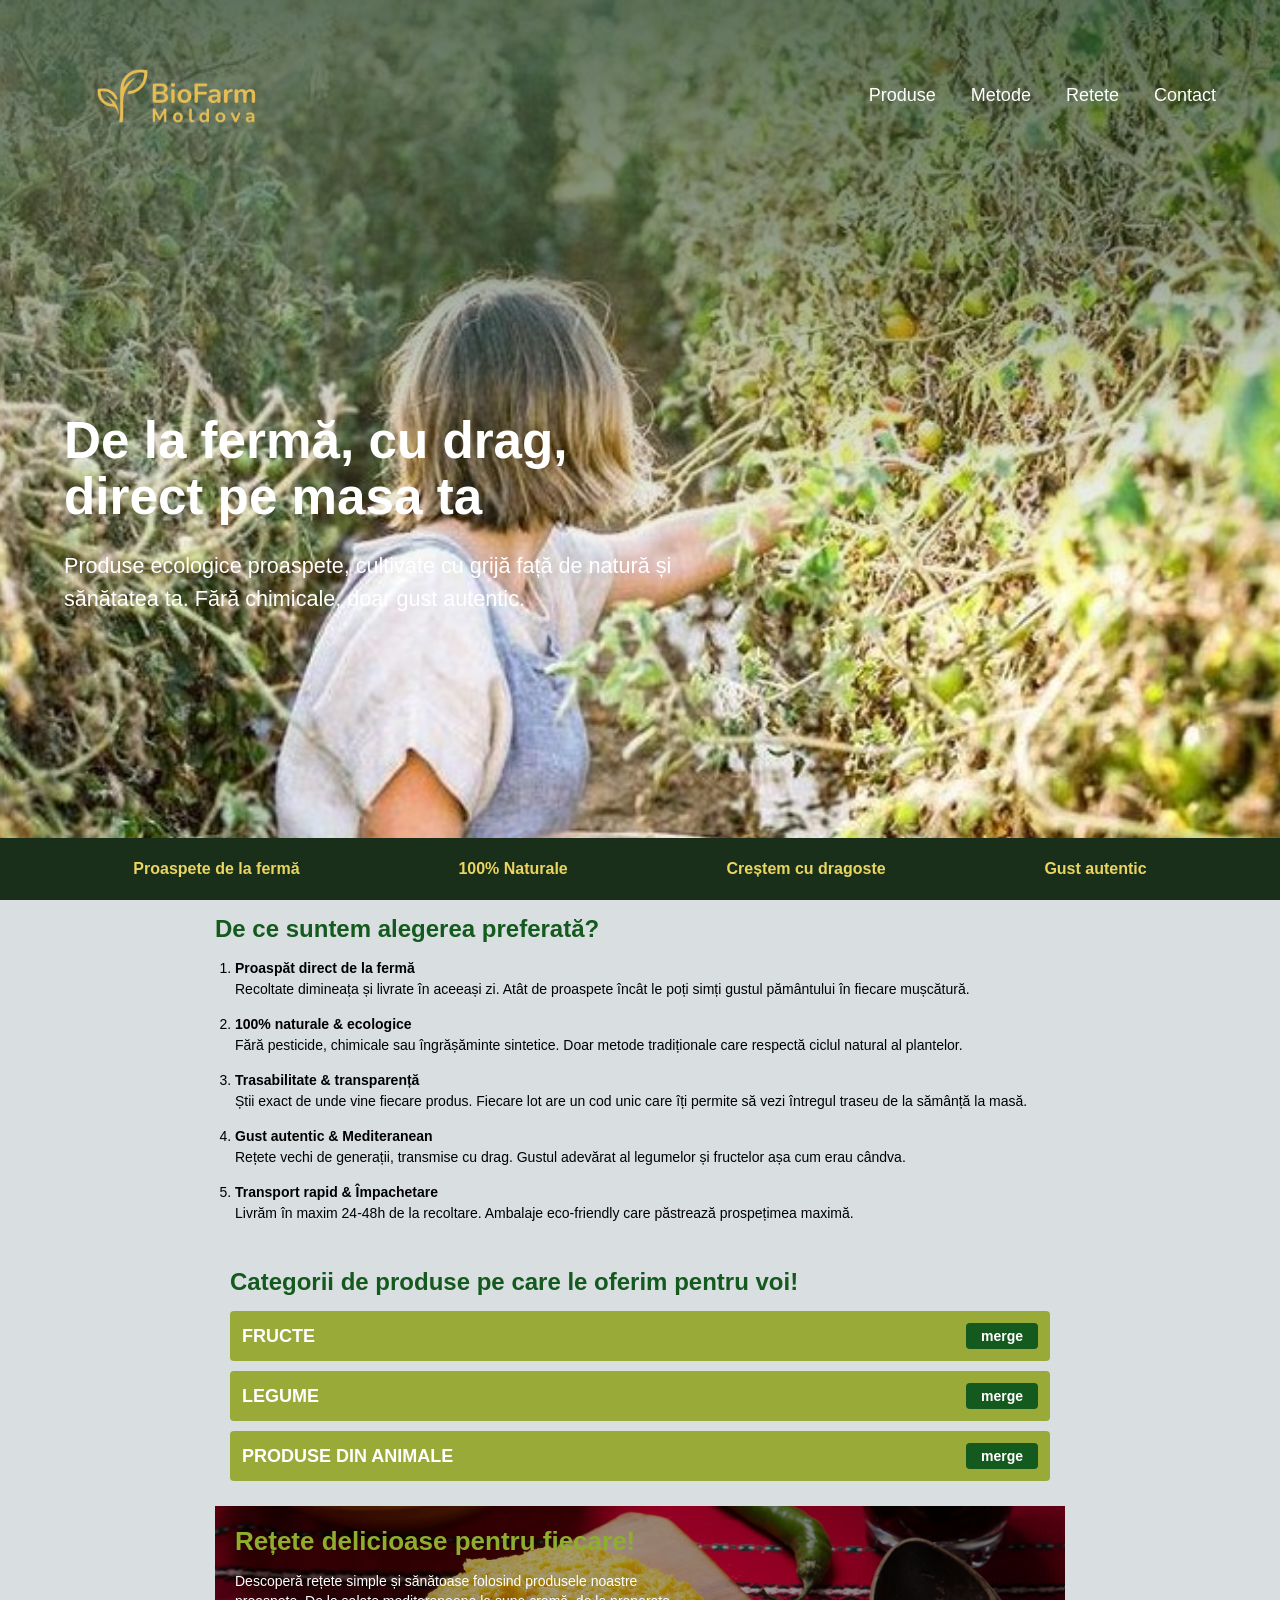
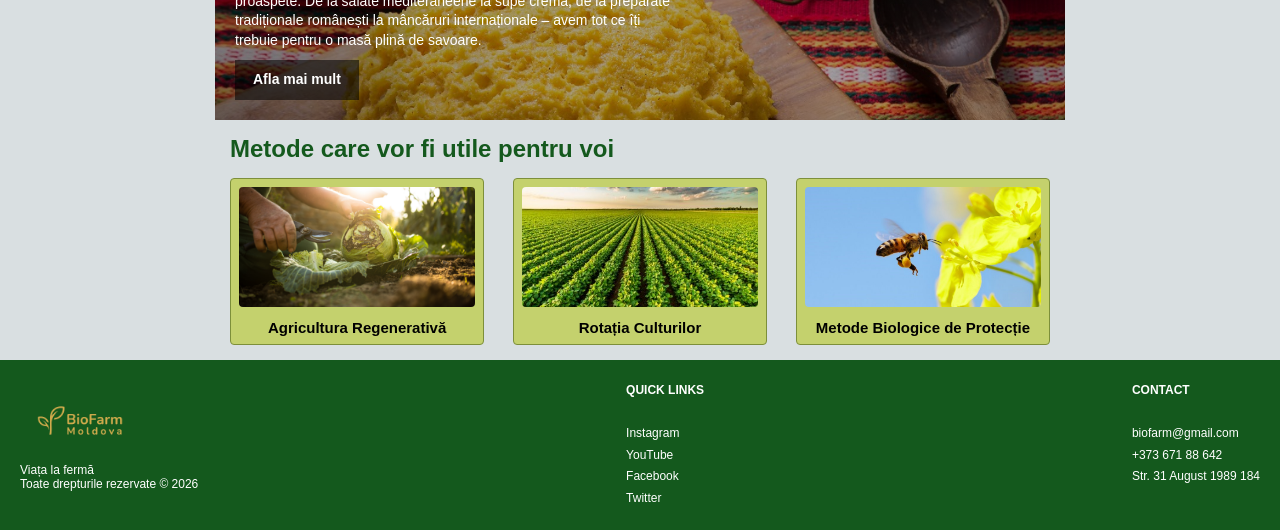
==== index.html @ 84e3a146 "Add files via upload" ====
<!DOCTYPE html>
<html lang="ro">
<head>
    <meta charset="UTF-8">
    <meta name="viewport" content="width=device-width, initial-scale=1.0">
    <link rel="stylesheet" href="css/style.css">
    <title>BioFarm Moldova</title>
</head>
<body>
    <header class="header-main">
        <nav>
            <a href="index.html" class="logo">
                <img src="assets/logo.png" alt="BioFarm Moldova">
            </a>
            <div class="nav-menu">
                <a href="pages/produse.html">Produse</a>
                <a href="pages/metode.html">Metode</a>
                <a href="pages/retete.html">Retete</a>
                <a href="pages/contact.html">Contact</a>
            </div>
        </nav>

        <div class="hero-content">
            <div>
                <h1>De la fermă, cu drag,<br>direct pe masa ta</h1>
                <p>Produse ecologice proaspete, cultivate cu grijă față de natură și sănătatea ta. Fără chimicale, doar gust autentic.</p>
            </div>
        </div>

        <div class="bottom-bar">
            <div>Proaspete de la fermă</div>
            <div>100% Naturale</div>
            <div>Creștem cu dragoste</div>
            <div>Gust autentic</div>
        </div>
    </header>
    <main>
        <section class="why-us">
            <h2>De ce suntem alegerea preferată?</h2>
            <ol>
                <li><strong>Proaspăt direct de la fermă</strong><br>
                Recoltate dimineața și livrate în aceeași zi. Atât de proaspete încât le poți simți gustul pământului în fiecare mușcătură.</li>
                
                <li><strong>100% naturale & ecologice</strong><br>
                Fără pesticide, chimicale sau îngrășăminte sintetice. Doar metode tradiționale care respectă ciclul natural al plantelor.</li>
                
                <li><strong>Trasabilitate & transparență</strong><br>
                Știi exact de unde vine fiecare produs. Fiecare lot are un cod unic care îți permite să vezi întregul traseu de la sămânță la masă.</li>
                
                <li><strong>Gust autentic & Mediteranean</strong><br>
                Rețete vechi de generații, transmise cu drag. Gustul adevărat al legumelor și fructelor așa cum erau cândva.</li>
                
                <li><strong>Transport rapid & Împachetare</strong><br>
                Livrăm în maxim 24-48h de la recoltare. Ambalaje eco-friendly care păstrează prospețimea maximă.</li>
            </ol>
        </section>
        <section class="categories">
            <h2>Categorii de produse pe care le oferim pentru voi!</h2>
            <ul>
                <li><strong>FRUCTE</strong> <button>merge</button></li>
                <li><strong>LEGUME</strong> <button>merge</button></li>
                <li><strong>PRODUSE DIN ANIMALE</strong> <button>merge</button></li>
            </ul>
        </section>
        <section class="recipes">
            <h2>Rețete delicioase pentru fiecare!</h2>
            <p>Descoperă rețete simple și sănătoase folosind produsele noastre proaspete. De la salate mediteraneene la supe cremă, de la preparate tradiționale românești la mâncăruri internaționale – avem tot ce îți trebuie pentru o masă plină de savoare.</p>
            <p><strong><a href="pages/retete.html" class="btn-more">Afla mai mult</a></strong></p>
        </section>
        <section class="methods">
            <h2>Metode care vor fi utile pentru voi</h2>
            <div class="methods-grid">
                <div class="method-card">
                    <img src="assets/agriculturamain.png" alt="Agricultura Regenerativă">
                    <h3>Agricultura Regenerativă</h3>
                    <p>Metoda prin care restaurăm solul și biodiversitatea.</p>
                </div>
                <div class="method-card">
                    <img src="assets/rotatiamain.jpg" alt="Rotația Culturilor">
                    <h3>Rotația Culturilor</h3>
                    <p>Tehnica tradițională care menține fertilitatea solului.</p>
                </div>
                <div class="method-card">
                    <img src="assets/metodemain.jpg" alt="Metode Biologice de Protecție">
                    <h3>Metode Biologice de Protecție</h3>
                    <p>Utilizăm extracte naturale pentru protecția plantelor.</p>
                </div>
            </div>
        </section>
    </main>
    <footer>
        <div class="footer-content">
            <div>
                <img src="assets/logo.png" alt="BioFarm Moldova">
                <p>Viața la fermă</p>
                <p>Toate drepturile rezervate © 2026</p>
            </div>

            <div class="quick-links">
                <strong>QUICK LINKS</strong><br><br>
                <a href="#">Instagram</a><br>
                <a href="#">YouTube</a><br>
                <a href="#">Facebook</a><br>
                <a href="#">Twitter</a>
            </div>

            <div class="contact-info">
                <strong>CONTACT</strong><br><br>
                <a href="mailto:biofarm@gmail.com">biofarm@gmail.com</a><br>
                <a href="tel:+3736718842">+373 671 88 642</a><br>
                Str. 31 August 1989 184
            </div>
        </div>

        <div class="copyright">
            © 2026 BioFarm Moldova. Toate drepturile rezervate.
        </div>
    </footer>
</body>
</html>
---- css/style.css ----
*{
    margin:0;
    padding:0;
    box-sizing:border-box;
}

:root{
    --color-primary:#14591D;
    --color-secondary:#99AA38;
    --font-family:'Segoe UI',Arial,sans-serif;
}

body{
    font-family:var(--font-family);
    background:#d9dfe1;
}

.header-main{
    position:relative;
    height:100vh;
    min-height:650px;
    background:url('../assets/banner.jpg') center/cover no-repeat;
    color:#fff;
    display:flex;
    flex-direction:column;
}

.header-main::before{
    content:'';
    position:absolute;
    top:0;
    left:0;
    right:0;
    height:65%;
    background:linear-gradient(
        rgba(10,39,11,.65),
        rgba(10,39,11,.45) 40%,
        rgba(10,39,11,.15) 70%,
        transparent
    );
    pointer-events:none;
    z-index:1;
}

.header-main nav{
    padding:20px 5%;
    display:flex;
    justify-content:space-between;
    align-items:center;
    z-index:10;
}

.header-main nav>div{
    display:flex;
    gap:35px;
}

.header-main nav a{
    color:#fff;
    text-decoration:none;
    font-size:18px;
    font-weight:500;
    transition:.3s;
}

.header-main nav a:hover{
    color:#8bc34a;
}

.hero-content{
    flex:1;
    display:flex;
    align-items:center;
    padding:0 5%;
    z-index:2;
}

.hero-content h1{
    font-size:3.2rem;
    line-height:1.1;
    margin-bottom:25px;
    max-width:700px;
}

.hero-content p{
    font-size:1.35rem;
    line-height:1.5;
    max-width:650px;
}

.bottom-bar{
    background:#1a2f1a;
    padding:22px 5%;
    display:flex;
    justify-content:space-around;
    flex-wrap:wrap;
    gap:20px;
    text-align:center;
    color:#E9D560;
    font-weight:600;
    z-index:10;
}

.logo{
    display:flex;
    align-items:center;
    text-decoration:none;
    gap:10px;
}

.logo img{
    height:150px;
    width:auto;
    filter:brightness(1.1);
}

main{
    width:min(90%,850px);
    margin:0 auto;
}

section{
    padding:15px;
}

h2{
    color:var(--color-primary);
    font-size:24px;
    margin-bottom:15px;
}

.why-us{
    padding-left:0;
}

.why-us ol{
    padding-left:20px;
}

.why-us li{
    font-size:14px;
    line-height:1.5;
    margin-bottom:14px;
}

.categories ul{
    list-style:none;
}

.categories li{
    background:var(--color-secondary);
    color:#fff;
    display:flex;
    justify-content:space-between;
    align-items:center;
    font-size:18px;
    padding:12px;
    margin:10px 0;
    border-radius:4px;
}

.categories button{
    border:none;
    background:var(--color-primary);
    color:#fff;
    font-size:14px;
    padding:5px 15px;
    border-radius:4px;
    font-weight:600;
    cursor:pointer;
}


.recipes{
    min-height:180px;
    padding:20px;
    color:#fff;
    background:
    linear-gradient(rgba(0,0,0,.35),rgba(0,0,0,.35)),
    url("../assets/retetemain.jpg") center/cover;
}

.recipes h2{
    color:#8fae2e;
    font-size:26px;
}

.recipes p{
    font-size:14px;
    line-height:1.4;
    max-width:450px;
}

.btn-more{
    display:inline-block;
    background:rgba(0,0,0,.55);
    color:#fff;
    text-decoration:none;
    padding:10px 18px;
    margin-top:10px;
}

.methods-grid{
    display:flex;
    justify-content:space-between;
    gap:20px;
}

.method-card{
    width:31%;
    background:#c4d16d;
    border:1px solid #7d8f3a;
    border-radius:4px;
    text-align:center;
    padding:8px;
}

.method-card img{
    width:100%;
    height:120px;
    object-fit:cover;
    border-radius:4px;
}

.method-card h3{
    font-size:15px;
    margin-top:8px;
}

.method-card p{
    display:none;
}

footer{
    background:var(--color-primary);
    color:#fff;
    padding:20px;
}

.footer-content{
    display:flex;
    justify-content:space-between;
    align-items:flex-start;
    font-size:12px;
}

.footer-content img{
    width:120px;
}

footer a{
    color:#fff;
    text-decoration:none;
}

.quick-links,
.contact-info{
    line-height:1.8;
}

.copyright{
    display:none;
}
.header-general {
    background: #14591D;
    padding: 12px 40px;
}

.header-general nav {
    max-width: 1200px; 
    margin: 0 auto;
    display: flex;
    justify-content: space-between; 
    align-items: center;
}

.header-general .logo {
    display: flex;
    align-items: center;
}

.header-general .logo img {
    height: 120px; 
    width: auto;
    display: block;
}

.nav-menu {
    display: flex;
    gap: 30px;
}

.nav-menu a {
    color: white;
    text-decoration: none;
    font-size: 16px;
    font-weight: 500;
    transition: .2s;
}

.nav-menu a:hover {
    color: #E9D560;
}
.search-container {
    position: relative;
    max-width: 420px; 
}

.search-input {
    width: 100%;
    padding: 12px 20px 12px 50px;
    border: none;
    border-radius: 50px;
    font-size: 16px;
    background: white;
    color: #333;
    box-shadow: 0 2px 6px rgba(0, 0, 0, 0.1);
}

.search-input::placeholder {
    color: #999;
}

.search-btn {
    position: absolute;
    left: 18px;
    top: 50%;
    transform: translateY(-50%);
    background: none;
    border: none;
    cursor: pointer;
    color: #000000;
    padding: 0;
    display: flex;
    align-items: center;
    justify-content: center;
}
.recipes-page{
    width:min(95%,900px);
    margin:30px auto;
}


.recipes-title {
    display: none;
}

.recipes-section-title {
    color: var(--color-primary);
    font-size: 30px;
    margin: 25px 0;
}

.recipes-grid {
    list-style: none;
    display: grid;
    grid-template-columns: repeat(3, 1fr);
    gap: 20px;
    margin-bottom: 40px;
}

.recipe-card {
    background: var(--color-secondary);
    color: white;
    min-height: 180px;          
    border-radius: 8px;
    padding: 15px;
    box-shadow: 0 4px 12px rgba(0, 0, 0, 0.15);
    display: flex;
    flex-direction: column;
    align-items: center;         
    text-align: center;
}
.recipe-image-wrapper {
    width: 100%;
    flex: 1;                     
    display: flex;
    align-items: center;        
    justify-content: center;
    margin-bottom: 12px;
    overflow: hidden;
    border-radius: 6px;
}
.recipe-image-wrapper img {
    max-width: 100%;
    max-height: 100%;
    width: auto;
    height: auto;
    object-fit: contain;   
    border-radius: 6px;
}
.recipe-card a {
    color: white;
    text-decoration: none;
    font-size: 16px;
    font-weight: 600;
    margin-top: 8px;
}
.recipe-card h3,
.recipe-card p {
    margin: 0;
    font-weight: 600;
    font-size: 15px;
    line-height: 1.3;
}
.recipe-card:hover{
    transform:translateY(-3px);
    transition:.2s;
}
.contact-page {
    background: #f8f9fa;
    padding: 40px 20px;
    min-height: calc(100vh - 200px);
}

.contact-container {
    max-width: 700px;
    margin: 0 auto;
    background: white;
    border: 2px solid #2e7d32;
    border-radius: 12px;
    padding: 40px 35px;
    box-shadow: 0 10px 30px rgba(0, 0, 0, 0.1);
}
.contact-title {
    color: #2e7d32;
    font-size: 32px;
    font-weight: 700;
    margin-bottom: 30px;
    text-align: center;
}
.contact-form {
    display: flex;
    flex-direction: column;
    gap: 20px;
}

.form-group {
    display: flex;
    flex-direction: column;
}

.form-group label {
    font-weight: 600;
    color: #333;
    margin-bottom: 6px;
    font-size: 15px;
}

.form-group input,
.form-group textarea {
    padding: 12px 16px;
    border: 2px solid #ddd;
    border-radius: 8px;
    font-size: 16px;
    transition: all 0.3s;
}

.form-group input:focus,
.form-group textarea:focus {
    outline: none;
    border-color: #2e7d32;
    box-shadow: 0 0 0 3px rgba(46, 125, 50, 0.1);
}

.form-row {
    display: grid;
    grid-template-columns: 1fr 1fr;
    gap: 20px;
}
.btn-submit {
    background: #f1c40f;
    color: #2c3e50;
    padding: 14px 40px;
    border: none;
    border-radius: 8px;
    font-size: 17px;
    font-weight: 700;
    cursor: pointer;
    margin-top: 10px;
    transition: all 0.3s;
    align-self: center;
}

.btn-submit:hover {
    background: #f39c12;
    transform: translateY(-2px);
}
.products-page{
    width:min(95%,850px);
    margin:30px auto;
}

.page-title{
    display:none;
}

.product-category{
    margin-bottom:45px;
}

.category-title{
    font-size:38px;
    color:#1b1b1b;
    margin-bottom:20px;
    position:relative;
}

.category-title::after{
    content:"➜";
    float:right;
    color:#0d2f18;
    font-size:42px;
    font-weight:bold;
}

.product-list{
    list-style:none;
    display:grid;
    grid-template-columns:repeat(3,1fr);
    gap:25px;
}

.product-item{
    height:220px;
    border-radius:4px;
    overflow:hidden;
    box-shadow:0 4px 10px rgba(0,0,0,.25);
    position:relative;
    background:#fff;
    color:rgb(0, 0, 0);
    display:flex;
    align-items:flex-end;
    padding:10px;
    font-size:18px;
}
.product-item a {
    position: absolute;
    inset: 0;
    z-index: 2;
    display: flex;
    align-items: flex-end;
    padding: 10px;
    color: white;
    text-decoration: none;
    font-size: 18px;
    font-weight: 500;
}
.product-item:nth-child(1){
    background:url("../assets/mere.jpg") center/cover;
}

.product-item:nth-child(2){
    background:url("../assets/struguri.jpg") center/cover;
}

.product-item:nth-child(3){
    background:url("../assets/para.jpg") center/cover;
}

.product-category:nth-of-type(2) .product-item:nth-child(1){
    background:url("../assets/tomate.jpg") center/cover;
}

.product-category:nth-of-type(2) .product-item:nth-child(2){
    background:url("../assets/castraveti.jpg") center/cover;
}

.product-category:nth-of-type(2) .product-item:nth-child(3){
    background:url("../assets/morcov.png") center/cover;
}

.product-category:nth-of-type(3) .product-item:nth-child(1){
    background:url("../assets/vita.jpg") center/cover;
}

.product-category:nth-of-type(3) .product-item:nth-child(2){
    background:url("../assets/oua.jpeg") center/cover;
}

.product-category:nth-of-type(3) .product-item:nth-child(3){
    background:url("../assets/lapte.jpg") center/cover;
}

.product-item::before{
    content:"";
    position:absolute;
    inset:0;
    background:linear-gradient(
        transparent 55%,
        rgba(0,0,0,.45)
    );
}

.product-item{
    position:relative;
}

.product-item{
    z-index:1;
}

.product-item{
    font-weight:500;
}
.methods-page{
    width:min(95%,850px);
    margin:30px auto;
}

.methods-page .page-title{
    display:none;
}

.method-banner{
    height:180px;
    border-radius:6px;
    margin-bottom:25px;
    overflow:hidden;
    position:relative;
    display:flex;
    flex-direction:column;
    justify-content:flex-start;
    align-items:center;
    text-align:center;
    padding-top:18px;
    color:white;
    box-shadow:0 4px 10px rgba(0,0,0,.25);
}

.method-banner::before{
    content:"";
    position:absolute;
    inset:0;
    background:rgba(0,0,0,.25);
}

.method-banner h2,
.method-banner p{
    position:relative;
    z-index:2;
}

.method-banner h2{
    font-size:32px;
    margin-bottom:10px;
    color:white;
}

.method-banner p{
    font-size:16px;
    max-width:80%;
}

.soil-method{
    background:url("../assets/pamant.jpg") center/cover;
}

.animal-method{
    background:url("../assets/animale.jpeg") center/cover;
}

.fruit-method{
    background:url("../assets/fructe-legume.jpg") center/cover;
}
.product-page{
    width:min(95%,850px);
    margin:30px auto;
}

.product-container{
    display:flex;
    gap:50px;
    align-items:flex-start;
    margin-bottom:50px;
}

.product-image{
    width:320px;
    height:320px;
    border-radius:4px;
    box-shadow:0 4px 10px rgba(0,0,0,.25);
}
.product-image img {
    width: 100%;
    height: 100%;
    object-fit: cover;
    border-radius: 4px;
    display: block;
}

.product-info h1 {
    font-size: 38px;
    margin-bottom: 12px;
    color: #1b1b1b;
}

.product-info p {
    font-size: 18px;
    color: #444;
    margin-bottom: 30px;
    line-height: 1.6;
}

.product-meta {
    display: flex;
    flex-direction: column;
    gap: 10px;
}

.product-meta span {
    font-size: 20px;
    font-weight: 500;
    color: #14591D;
}

.other-product a {
    position: absolute;
    inset: 0;
    z-index: 2;
    display: flex;
    align-items: flex-end;
    padding: 10px;
    color: white;
    text-decoration: none;
    font-size: 16px;
    font-weight: 500;
}
.product-info{
    flex:1;
}

.product-title{
    font-size:42px;
    margin-bottom:15px;
    color:#222;
}

.product-name{
    font-size:28px;
    color:#14591D;
    margin-bottom:15px;
}

.product-description{
    font-size:18px;
    margin-bottom:35px;
}

.quantity-box{
    margin-bottom:35px;
}

.quantity-box span{
    display:block;
    margin-bottom:10px;
    font-size:18px;
}

.quantity-controls{
    display:flex;
    width:150px;
    overflow:hidden;
    border-radius:4px;
}

.quantity-controls button,
.quantity-controls span{
    flex:1;
    border:none;
    background:#d9c247;
    color:white;
    height:40px;
    display:flex;
    align-items:center;
    justify-content:center;
}

.quantity-controls button{
    cursor:pointer;
    font-size:20px;
}

.add-cart-btn{
    background:#d9c247;
    color:white;
    border:none;
    padding:15px 30px;
    border-radius:4px;
    cursor:pointer;
    font-size:16px;
}

.other-products h2{
    color:#222;
    font-size:30px;
    margin-bottom:20px;
}

.other-products-grid{
    list-style:none;
    display:grid;
    grid-template-columns:repeat(3,1fr);
    gap:25px;
}

.other-product{
    height:170px;
    border-radius:4px;
    overflow:hidden;
    position:relative;
    box-shadow:0 4px 10px rgba(0,0,0,.25);
    display:flex;
    align-items:flex-end;
    padding:10px;
    color:white;
}

.apple-product{
    background:url("../assets/mere.jpg") center/cover;
}

.grape-product{
    background:url("../assets/struguri.jpg") center/cover;
}

.cherry-product{
    background:url("../assets/caise.jpg") center/cover;
}

.other-product::before{
    content:"";
    position:absolute;
    inset:0;
    background:linear-gradient(
        transparent 60%,
        rgba(0,0,0,.45)
    );
}

.other-product span{
    position:relative;
    z-index:2;
}

@media(max-width:768px){

    .product-container{
        flex-direction:column;
        align-items:center;
    }

    .product-image{
        width:100%;
        max-width:320px;
    }

    .other-products-grid{
        grid-template-columns:1fr;
    }
}
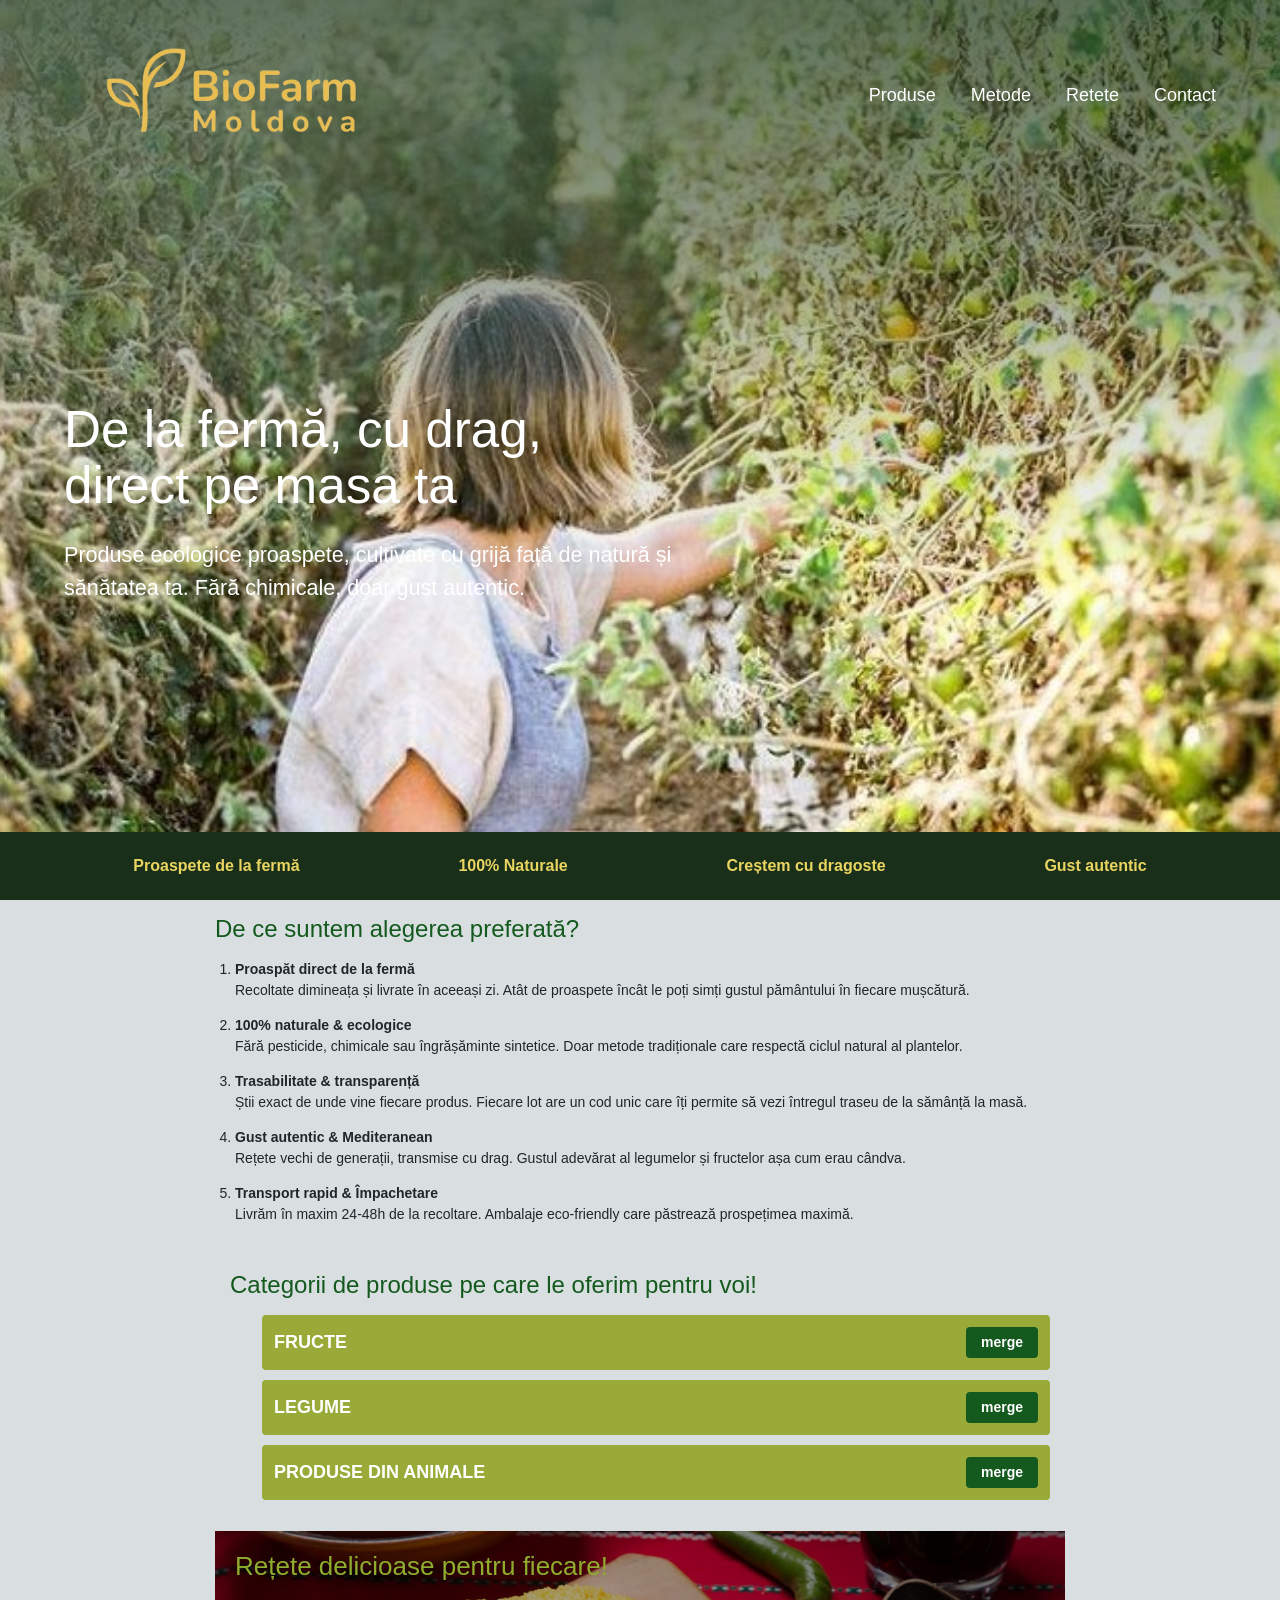
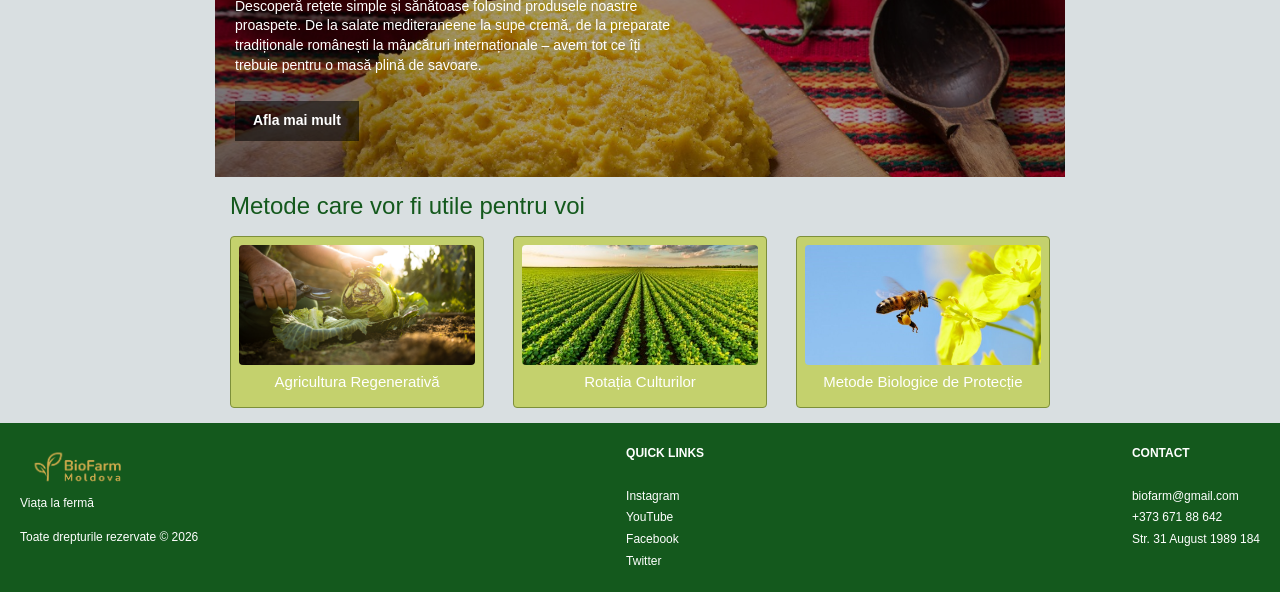
==== commit 05be5522: "Add files via upload" ====
--- a/index.html
+++ b/index.html
@@ -3,37 +3,55 @@
 <head>
     <meta charset="UTF-8">
     <meta name="viewport" content="width=device-width, initial-scale=1.0">
+    <link rel="stylesheet" href="https://cdn.jsdelivr.net/npm/bootstrap@5.3.3/dist/css/bootstrap.min.css">
     <link rel="stylesheet" href="css/style.css">
     <title>BioFarm Moldova</title>
+    <link rel="icon" href="assets/logoo2.png">
 </head>
 <body>
     <header class="header-main">
-        <nav>
-            <a href="index.html" class="logo">
-                <img src="assets/logo.png" alt="BioFarm Moldova">
-            </a>
-            <div class="nav-menu">
-                <a href="pages/produse.html">Produse</a>
-                <a href="pages/metode.html">Metode</a>
-                <a href="pages/retete.html">Retete</a>
-                <a href="pages/contact.html">Contact</a>
-            </div>
-        </nav>
+    <nav>
+        <a href="index.html" class="logo">
+            <img src="assets/logo.png" alt="BioFarm Moldova">
+        </a>
 
-        <div class="hero-content">
-            <div>
-                <h1>De la fermă, cu drag,<br>direct pe masa ta</h1>
-                <p>Produse ecologice proaspete, cultivate cu grijă față de natură și sănătatea ta. Fără chimicale, doar gust autentic.</p>
-            </div>
+        <button class="burger-btn d-md-none" type="button" data-bs-toggle="collapse" data-bs-target="#mobileMenu">
+            <span></span>
+            <span></span>
+            <span></span>
+        </button>
+
+        <div class="nav-menu d-none d-md-flex">
+            <a href="pages/produse.html">Produse</a>
+            <a href="pages/metode.html">Metode</a>
+            <a href="pages/retete.html">Retete</a>
+            <a href="pages/contact.html">Contact</a>
         </div>
+    </nav>
 
-        <div class="bottom-bar">
-            <div>Proaspete de la fermă</div>
-            <div>100% Naturale</div>
-            <div>Creștem cu dragoste</div>
-            <div>Gust autentic</div>
+    <div class="collapse" id="mobileMenu">
+        <div class="mobile-menu-links">
+            <a href="pages/produse.html">Produse</a>
+            <a href="pages/metode.html">Metode</a>
+            <a href="pages/retete.html">Retete</a>
+            <a href="pages/contact.html">Contact</a>
         </div>
-    </header>
+    </div>
+
+    <div class="hero-content">
+        <div>
+            <h1>De la fermă, cu drag,<br>direct pe masa ta</h1>
+            <p>Produse ecologice proaspete, cultivate cu grijă față de natură și sănătatea ta. Fără chimicale, doar gust autentic.</p>
+        </div>
+    </div>
+
+    <div class="bottom-bar">
+        <div>Proaspete de la fermă</div>
+        <div>100% Naturale</div>
+        <div>Creștem cu dragoste</div>
+        <div>Gust autentic</div>
+    </div>
+</header>
     <main>
         <section class="why-us">
             <h2>De ce suntem alegerea preferată?</h2>
@@ -57,9 +75,9 @@
         <section class="categories">
             <h2>Categorii de produse pe care le oferim pentru voi!</h2>
             <ul>
-                <li><strong>FRUCTE</strong> <button>merge</button></li>
-                <li><strong>LEGUME</strong> <button>merge</button></li>
-                <li><strong>PRODUSE DIN ANIMALE</strong> <button>merge</button></li>
+                <li><strong>FRUCTE</strong> <button><a href="pages/produse.html">merge</a></button></li>
+                <li><strong>LEGUME</strong> <button><a href="pages/produse.html">merge</a></button></li>
+                <li><strong>PRODUSE DIN ANIMALE</strong> <button><a href="pages/produse.html">merge</a></button></li>
             </ul>
         </section>
         <section class="recipes">
@@ -70,21 +88,18 @@
         <section class="methods">
             <h2>Metode care vor fi utile pentru voi</h2>
             <div class="methods-grid">
-                <div class="method-card">
+                <a href="https://tarfin.com/ro/blog/ce-este-agricultura-regenerativ" class="method-card">
                     <img src="assets/agriculturamain.png" alt="Agricultura Regenerativă">
                     <h3>Agricultura Regenerativă</h3>
-                    <p>Metoda prin care restaurăm solul și biodiversitatea.</p>
-                </div>
-                <div class="method-card">
+                </a>
+                <a href="https://www.botanistii.ro/blog/rotatia-culturilor/?srsltid=AfmBOop7bnnpz4ZhS9kEF-U6ItBYTM9fQ_QQjBhDV8NGTLsNshJRe3HD" class="method-card">
                     <img src="assets/rotatiamain.jpg" alt="Rotația Culturilor">
                     <h3>Rotația Culturilor</h3>
-                    <p>Tehnica tradițională care menține fertilitatea solului.</p>
-                </div>
-                <div class="method-card">
+                </a>
+                <a href="https://agrobiznes.md/metode-biologice-de-protectie-care-inlocuiesc-pesticidele.html" class="method-card">
                     <img src="assets/metodemain.jpg" alt="Metode Biologice de Protecție">
                     <h3>Metode Biologice de Protecție</h3>
-                    <p>Utilizăm extracte naturale pentru protecția plantelor.</p>
-                </div>
+                </a>
             </div>
         </section>
     </main>
@@ -99,7 +114,7 @@
             <div class="quick-links">
                 <strong>QUICK LINKS</strong><br><br>
                 <a href="#">Instagram</a><br>
-                <a href="#">YouTube</a><br>
+                <a href="https://youtu.be/axH8NGdVNeg?si=gHj9iAd9gXHZelUl">YouTube</a><br>
                 <a href="#">Facebook</a><br>
                 <a href="#">Twitter</a>
             </div>
@@ -111,10 +126,10 @@
                 Str. 31 August 1989 184
             </div>
         </div>
-
         <div class="copyright">
             © 2026 BioFarm Moldova. Toate drepturile rezervate.
         </div>
     </footer>
+    <script src="https://cdn.jsdelivr.net/npm/bootstrap@5.3.3/dist/js/bootstrap.bundle.min.js"></script>
 </body>
 </html>
--- a/css/style.css
+++ b/css/style.css
@@ -33,7 +33,7 @@
     right:0;
     height:65%;
     background:linear-gradient(
-        rgba(10,39,11,.65),
+        rgba(10,39,11,.65) 0%,
         rgba(10,39,11,.45) 40%,
         rgba(10,39,11,.15) 70%,
         transparent
@@ -73,6 +73,7 @@
     align-items:center;
     padding:0 5%;
     z-index:2;
+    text-shadow: none 0 2px 4px rgba(0,0,0,.5);
 }
 
 .hero-content h1{
@@ -169,7 +170,11 @@
     font-weight:600;
     cursor:pointer;
 }
-
+.categories a{
+    color:#fff;
+    text-decoration:none;
+
+}
 
 .recipes{
     min-height:180px;
@@ -205,7 +210,16 @@
     justify-content:space-between;
     gap:20px;
 }
-
+a.method-banner {
+    display: flex;
+    text-decoration: none;
+    cursor: pointer;
+    transition: opacity .2s;
+}
+
+a.method-banner:hover {
+    opacity: 0.9;
+}
 .method-card{
     width:31%;
     background:#c4d16d;
@@ -213,6 +227,7 @@
     border-radius:4px;
     text-align:center;
     padding:8px;
+    text-decoration:none;
 }
 
 .method-card img{
@@ -221,10 +236,11 @@
     object-fit:cover;
     border-radius:4px;
 }
-
 .method-card h3{
     font-size:15px;
     margin-top:8px;
+    color:#ffffff;
+    text-decoration:none;
 }
 
 .method-card p{
@@ -301,6 +317,44 @@
 .nav-menu a:hover {
     color: #E9D560;
 }
+.mobile-menu-links {
+    display: flex;
+    flex-direction: column;
+    padding: 15px 5%;
+    gap: 15px;
+    z-index: 100;
+    position: relative;
+}
+
+.mobile-menu-links a {
+    color: #fff;
+    text-decoration: none;
+    font-size: 18px;
+    font-weight: 500;
+}
+
+.mobile-menu-links a:hover {
+    color: #8bc34a;
+}
+.burger-btn {
+    display: flex;
+    flex-direction: column;
+    gap: 5px;
+    background: none;
+    border: none;
+    cursor: pointer;
+    z-index: 10;
+    padding: 5px;
+}
+
+.burger-btn span {
+    display: block;
+    width: 25px;
+    height: 3px;
+    background: #fff;
+    border-radius: 2px;
+}
+
 .search-container {
     position: relative;
     max-width: 420px; 
@@ -505,13 +559,14 @@
     margin-bottom:20px;
     position:relative;
 }
-
-.category-title::after{
-    content:"➜";
-    float:right;
-    color:#0d2f18;
-    font-size:42px;
-    font-weight:bold;
+.category-title a {
+    color: inherit;
+    text-decoration: none;
+    display: block;
+}
+
+.category-title a:hover {
+    color: var(--color-primary);
 }
 
 .product-list{
@@ -843,19 +898,194 @@
     z-index:2;
 }
 
-@media(max-width:768px){
-
-    .product-container{
-        flex-direction:column;
-        align-items:center;
-    }
-
-    .product-image{
-        width:100%;
-        max-width:320px;
-    }
-
-    .other-products-grid{
-        grid-template-columns:1fr;
+@media (max-width: 900px) {
+
+    .hero-content h1 {
+        font-size: 2.4rem;
+    }
+
+    .hero-content p {
+        font-size: 1.1rem;
+    }
+
+    .methods-grid {
+        flex-direction: column;
+    }
+
+    .method-card {
+        width: 100%;
+    }
+
+    .recipes-grid {
+        grid-template-columns: repeat(2, 1fr);
+    }
+
+    .product-list {
+        grid-template-columns: repeat(2, 1fr);
+    }
+
+    .other-products-grid {
+        grid-template-columns: repeat(2, 1fr);
+    }
+
+    .footer-content {
+        flex-direction: column;
+        gap: 20px;
+        align-items: center;
+        text-align: center;
+    }
+}
+
+@media (max-width: 600px) {
+
+    .header-main nav {
+        flex-direction: row;
+        justify-content: space-between;
+        align-items: center;
+        padding: 15px 5%;
+    }
+
+    .header-main nav > div {
+        display: none;
+    }
+
+    .logo img {
+        height: 60px;
+    }
+
+    .burger-btn {
+        display: flex;
+    }
+
+    .logo img {
+        height: 80px;
+    }
+
+
+    .hero-content {
+        align-items: flex-start;
+        padding: 20px 5%;
+    }
+
+    .hero-content h1 {
+        font-size: 1.8rem;
+    }
+
+    .hero-content p {
+        font-size: 1rem;
+    }
+
+    .bottom-bar {
+        flex-direction: column;
+        align-items: center;
+        gap: 10px;
+    }
+
+    .header-general {
+        padding: 10px 15px;
+    }
+
+    .header-general nav {
+        flex-direction: column;
+        gap: 12px;
+    }
+
+    .header-general .logo img {
+        height: 70px;
+    }
+
+    .nav-menu {
+        gap: 15px;
+        flex-wrap: wrap;
+        justify-content: center;
+    }
+
+    .search-container {
+        width: 100%;
+    }
+
+    .product-list {
+        grid-template-columns: 1fr;
+    }
+
+    .category-title {
+        font-size: 26px;
+    }
+
+    .category-title::after {
+        font-size: 28px;
+    }
+
+    .product-item {
+        height: 180px;
+    }
+
+    .product-container {
+        flex-direction: column;
+        align-items: center;
+    }
+
+    .product-image {
+        width: 100%;
+        height: 260px;
+    }
+
+    .product-info h1 {
+        font-size: 28px;
+    }
+
+    .product-info p {
+        font-size: 16px;
+    }
+
+    .product-meta span {
+        font-size: 17px;
+    }
+
+    .other-products-grid {
+        grid-template-columns: 1fr;
+    }
+
+    .recipes-grid {
+        grid-template-columns: 1fr;
+    }
+
+    .contact-container {
+        padding: 25px 15px;
+    }
+
+    .form-row {
+        grid-template-columns: 1fr;
+    }
+
+    .contact-title {
+        font-size: 24px;
+    }
+
+    .method-banner {
+        height: 140px;
+    }
+
+    .method-banner h2 {
+        font-size: 22px;
+    }
+
+    .method-banner p {
+        font-size: 14px;
+    }
+
+    .footer-content {
+        flex-direction: column;
+        gap: 20px;
+        align-items: center;
+        text-align: center;
+    }
+
+    .copyright {
+        display: block;
+        text-align: center;
+        margin-top: 15px;
+        font-size: 12px;
+        color: #ccc;
     }
 }
